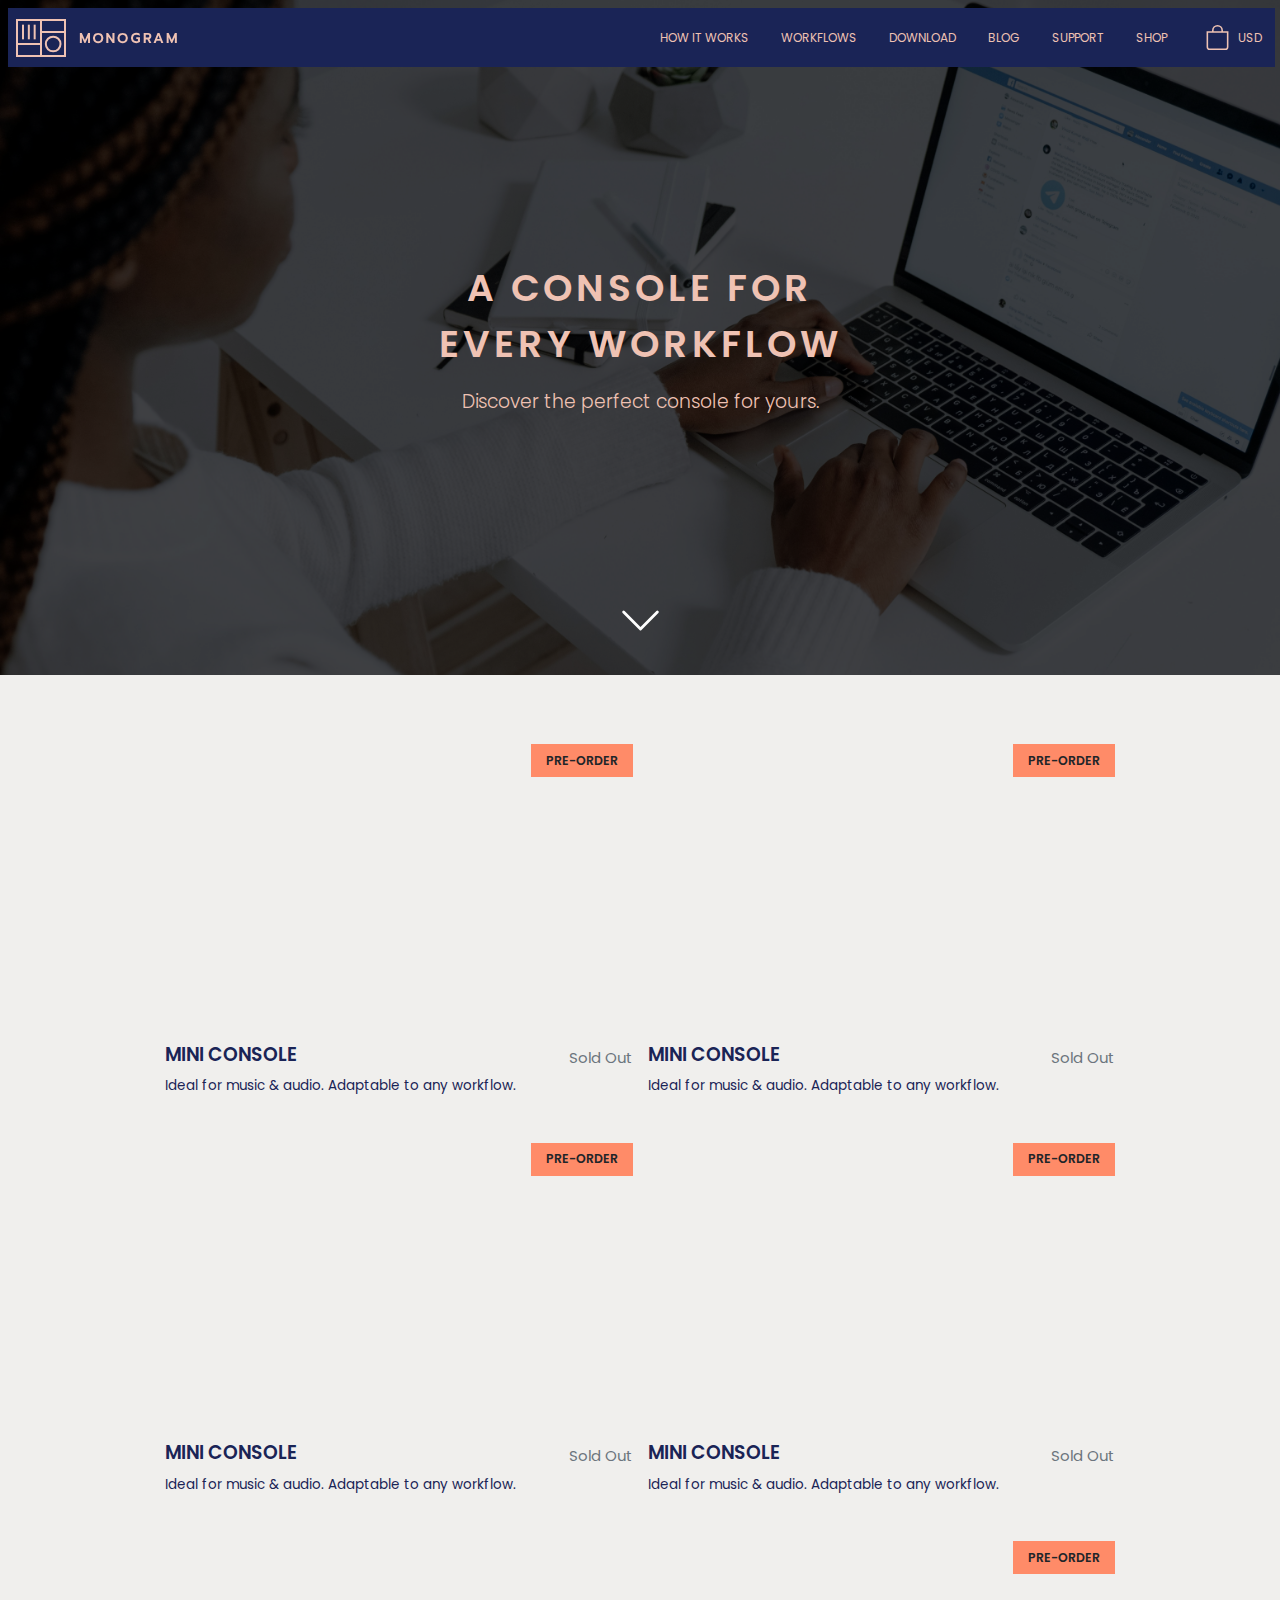
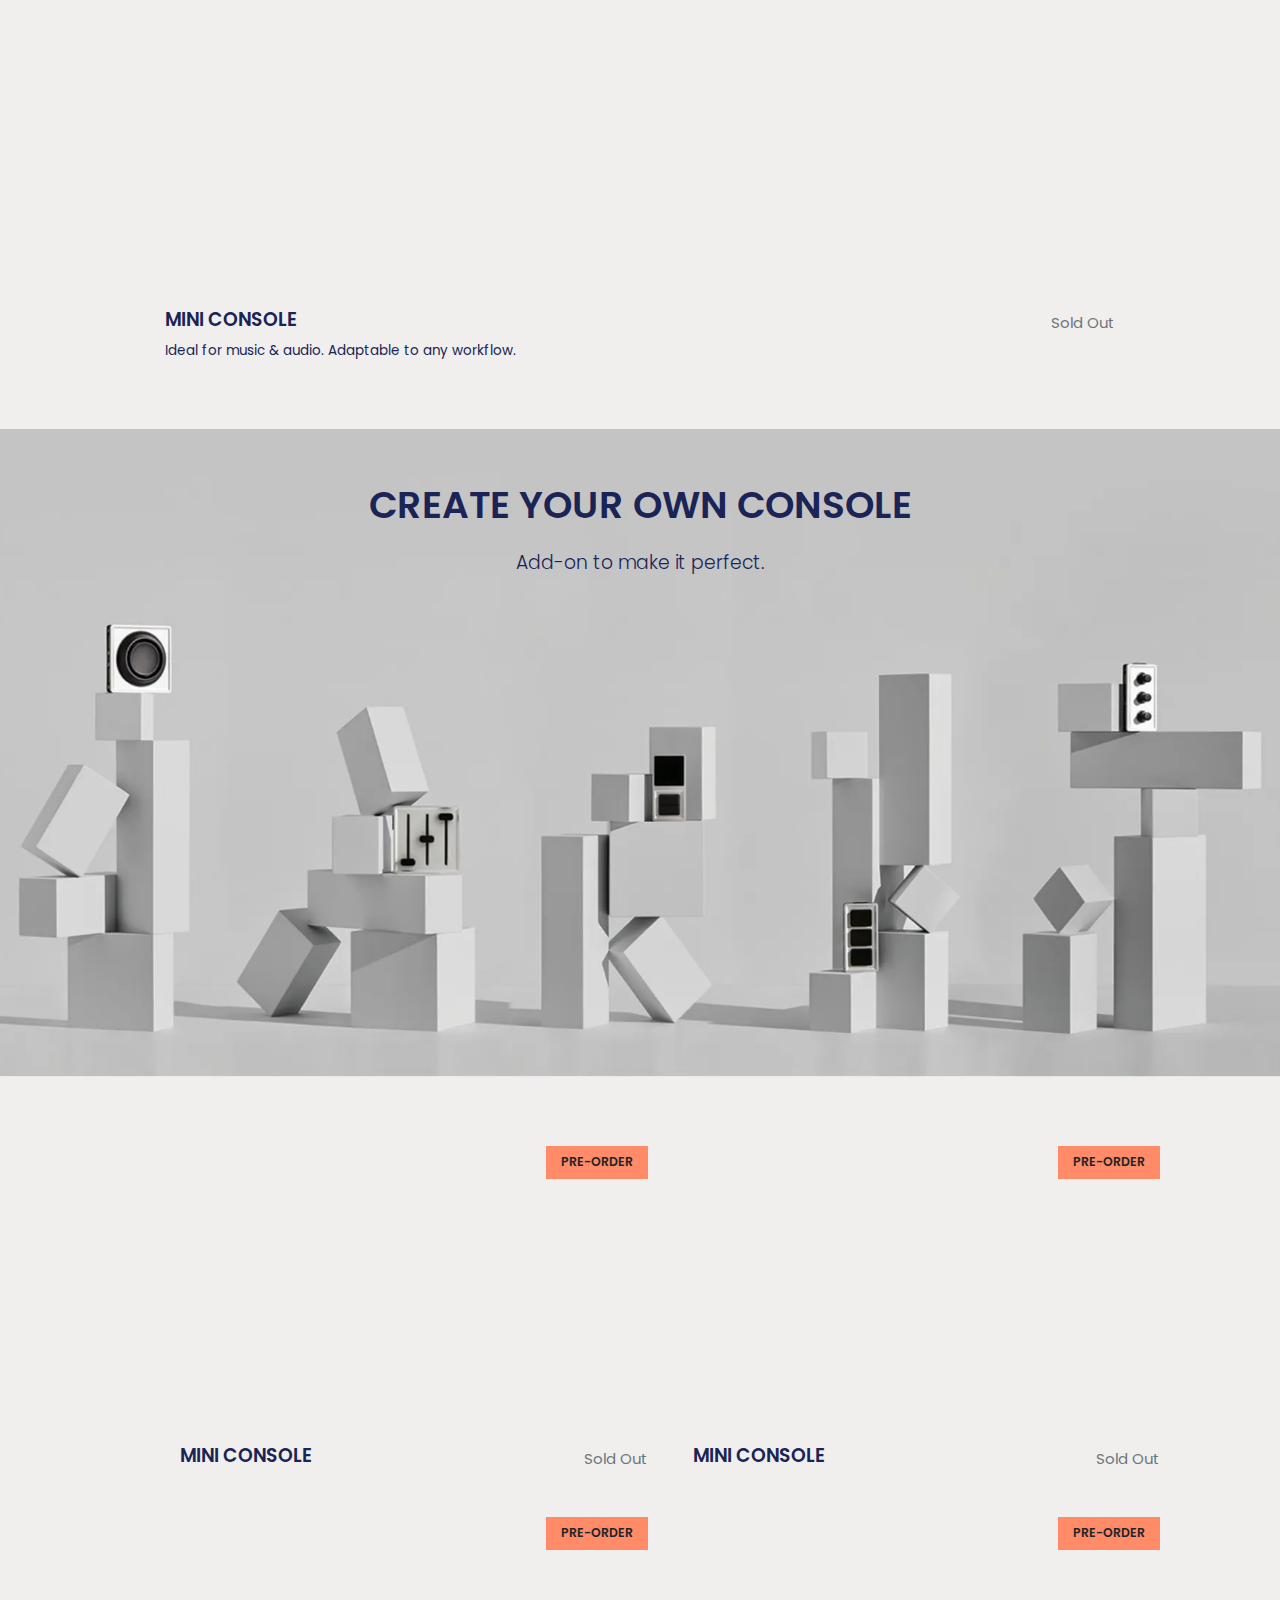
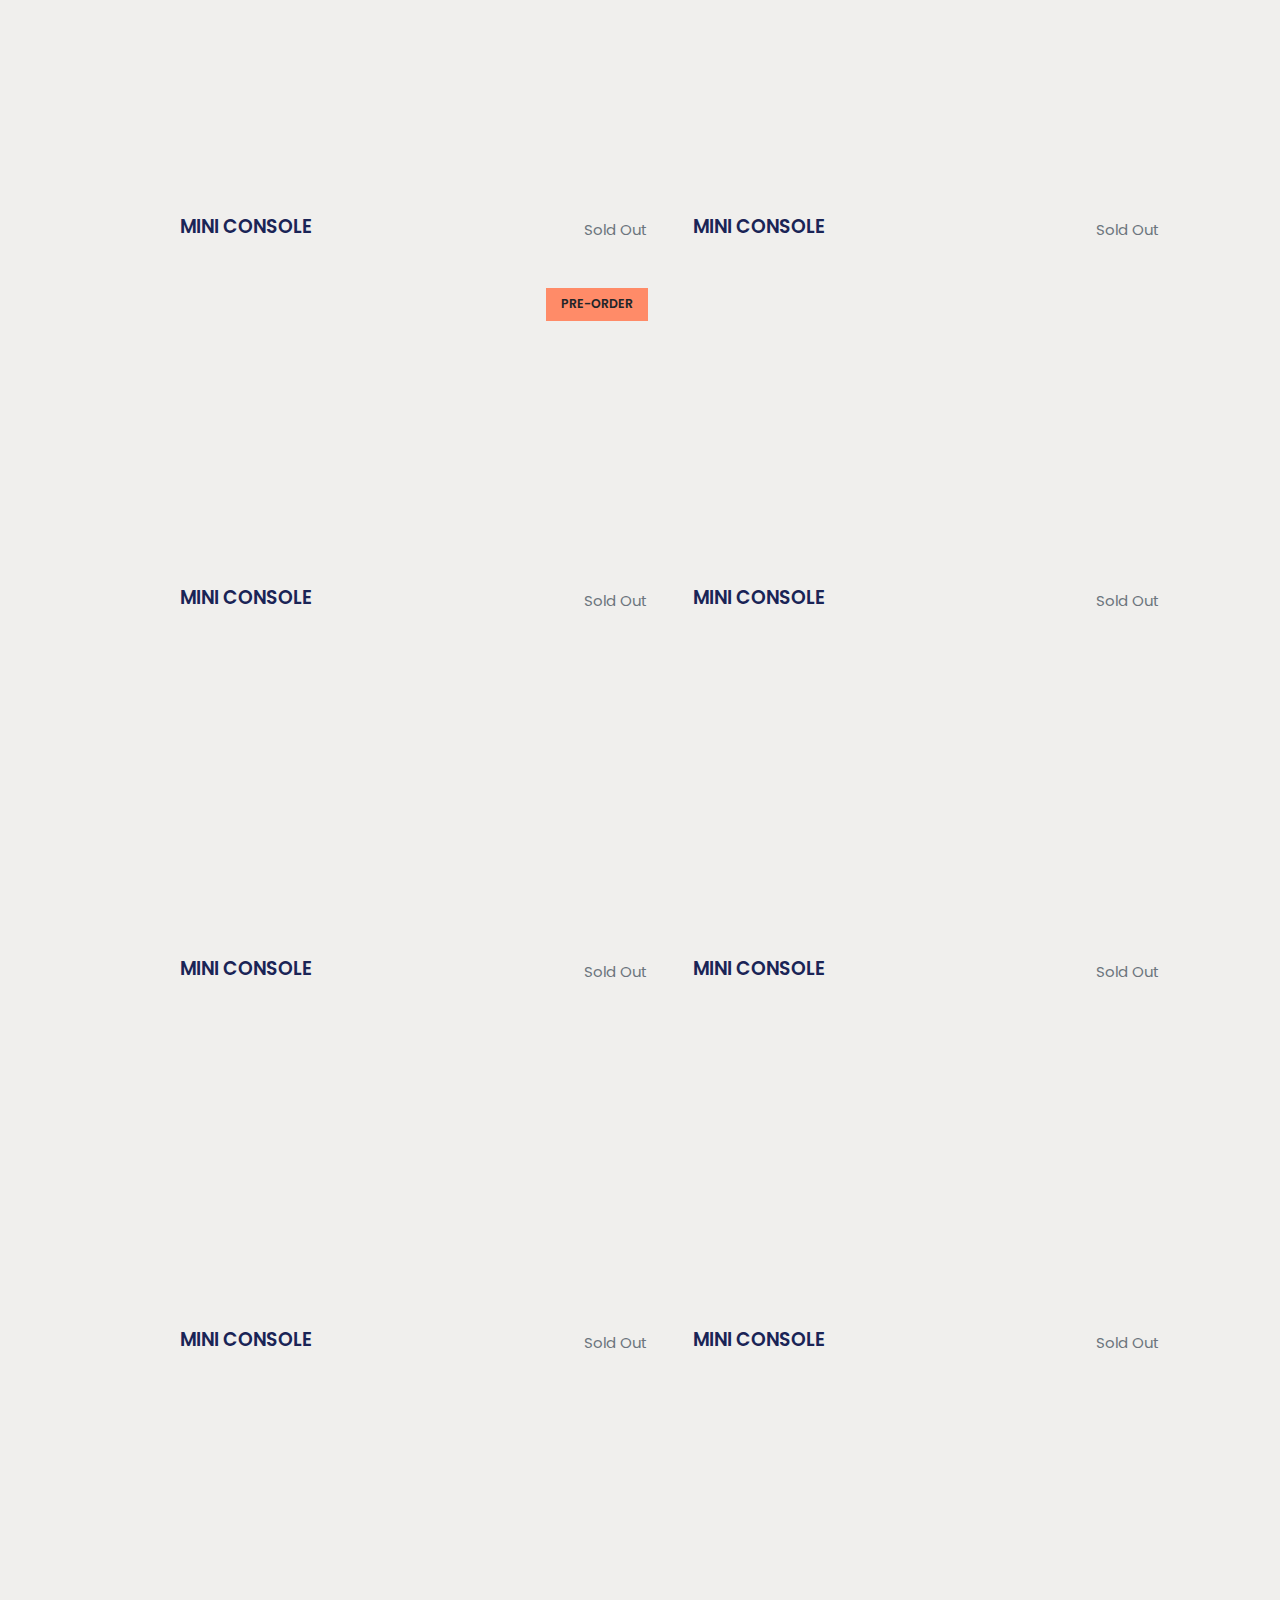
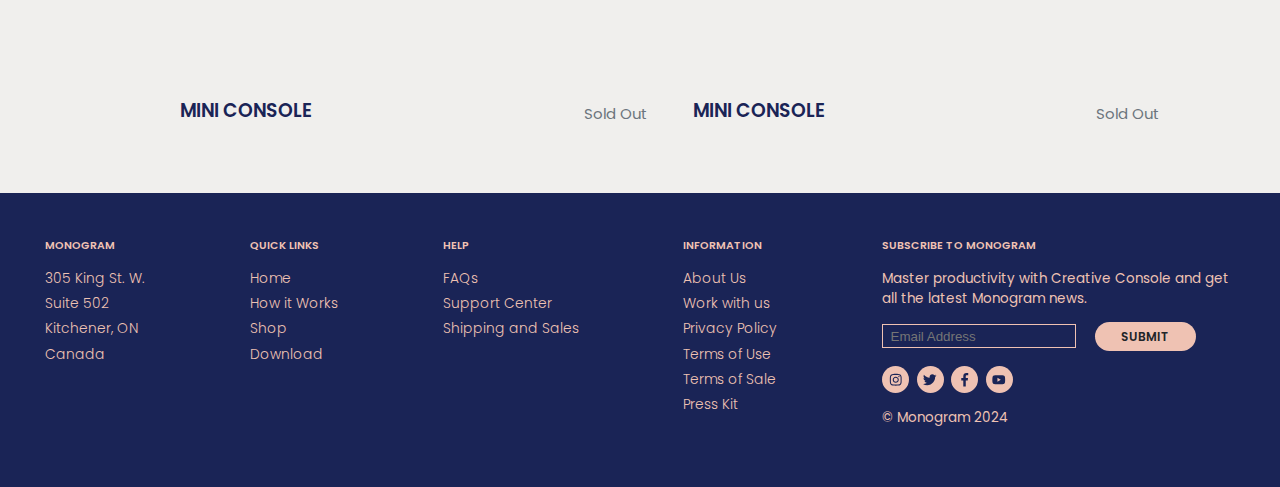
==== clone/index.html @ b116adae "updating with hovers and dark mode" ====
<!DOCTYPE html>
<html>
  <head>
    <link rel="preconnect" href="https://fonts.googleapis.com">
    <link rel="preconnect" href="https://fonts.gstatic.com" crossorigin>
    <link href="https://fonts.googleapis.com/css2?family=Poppins:ital,wght@0,100;0,200;0,300;0,400;0,500;0,600;0,700;0,800;0,900;1,100;1,200;1,300;1,400;1,500;1,600;1,700;1,800;1,900&display=swap" rel="stylesheet">

    <link rel="stylesheet" href="styles.css">
  </head>
    <body>
        <div style="position: fixed; width: 99%; padding: 8px; z-index: 50; margin-right: 24px;">
            <header>
                <svg class="logo" height="38" viewBox="0 0 520 114" fill="#efc2b3">
                    <title>Monogram</title>
                    <path d="M150,36V0H0V114H150ZM144,6V36H78V6ZM6,6H72V72H6ZM72,108H6V78H72Zm72,0H78V78h0V42h66Z"></path>
                    <rect x="35.5" y="17" width="6" height="44"></rect>
                    <rect x="53" y="17" width="6" height="44"></rect>
                    <rect x="18" y="17" width="6" height="44"></rect>
                    <path d="M111.5,50a25,25,0,1,0,25,25A25,25,0,0,0,111.5,50Zm0,44a19,19,0,1,1,19-19A19,19,0,0,1,111.5,94Z"></path>
                    <polygon points="206.809 62.675 197.497 42.37 191.584 42.37 191.586 72.048 197.523 72.048 197.523 55.206 205.264 72.048 208.374 72.048 216.112 55.206 216.112 72.048 222.042 72.048 222.042 42.37 216.116 42.37 206.809 62.675"></polygon>
                    <path d="M254.479,43.7a17.5,17.5,0,0,0-16.021,0,14.407,14.407,0,0,0-5.676,5.491,16.649,16.649,0,0,0,.006,16.083,14.247,14.247,0,0,0,5.671,5.463h0a16.777,16.777,0,0,0,7.787,1.927h.248a16.4,16.4,0,0,0,7.991-1.946,14.508,14.508,0,0,0,5.675-5.474,16.621,16.621,0,0,0-.006-16.063A14.429,14.429,0,0,0,254.479,43.7Zm.2,18.682a8.787,8.787,0,0,1-3.407,3.376,10.262,10.262,0,0,1-9.593,0,8.734,8.734,0,0,1-3.417-3.363,11.047,11.047,0,0,1-.026-10.274,8.733,8.733,0,0,1,3.407-3.394,9.8,9.8,0,0,1,4.858-1.211,9.653,9.653,0,0,1,4.81,1.209,8.786,8.786,0,0,1,3.38,3.384A11.041,11.041,0,0,1,254.678,62.38Z"></path>
                    <polygon points="289.285 61.212 276.742 42.59 276.593 42.37 270.888 42.37 270.888 72.048 277.114 72.048 277.114 53.166 289.807 72.048 295.512 72.048 295.512 42.37 289.285 42.37 289.285 61.212"></polygon>
                    <path d="M327.94,43.7a17.506,17.506,0,0,0-16.024,0,14.414,14.414,0,0,0-5.676,5.491,16.639,16.639,0,0,0,.006,16.083,14.249,14.249,0,0,0,5.672,5.463h0a16.767,16.767,0,0,0,7.786,1.927h.251a16.358,16.358,0,0,0,7.991-1.946,14.5,14.5,0,0,0,5.675-5.473,16.607,16.607,0,0,0-.006-16.064A14.435,14.435,0,0,0,327.94,43.7Zm.2,18.682a8.819,8.819,0,0,1-3.408,3.377,9.828,9.828,0,0,1-4.8,1.189,9.686,9.686,0,0,1-4.8-1.19,8.739,8.739,0,0,1-3.419-3.363,11.052,11.052,0,0,1-.024-10.274,8.715,8.715,0,0,1,3.4-3.394,10.261,10.261,0,0,1,9.668,0,8.777,8.777,0,0,1,3.379,3.384A11.047,11.047,0,0,1,328.139,62.38Z"></path>
                    <path d="M360.847,60.071H365.7V65.68a12.124,12.124,0,0,1-9.842-.3A8.491,8.491,0,0,1,352.4,62.02a10.373,10.373,0,0,1-1.257-5.21,9.7,9.7,0,0,1,1.33-5.127,8.954,8.954,0,0,1,3.6-3.382,10.926,10.926,0,0,1,5.151-1.2,18.4,18.4,0,0,1,5.167.676,10.671,10.671,0,0,1,3.971,2.157l.826.71v-6.31l-.207-.15a13.858,13.858,0,0,0-4.574-2.173,21.461,21.461,0,0,0-5.627-.681,17.6,17.6,0,0,0-8.264,1.9,13.706,13.706,0,0,0-5.647,5.445,17.611,17.611,0,0,0,.008,16.272,13.557,13.557,0,0,0,5.631,5.413l.474.233.011-.025a20.172,20.172,0,0,0,18.694-1.363l.237-.147V54.911H360.847Z"></path>
                    <path d="M430.287,41.958h-5.74L412.621,71.636h6.435l2.59-6.606h11.5l2.633,6.606h6.391L430.412,42.271Zm1.033,17.766h-7.845L427.4,49.45Z"></path>
                    <polygon points="476.574 41.958 467.268 62.263 457.955 41.958 452.043 41.958 452.031 71.636 457.969 71.636 457.969 54.794 465.709 71.636 468.82 71.636 476.56 54.794 476.56 71.636 482.501 71.636 482.501 41.958 476.574 41.958"></polygon>
                    <path d="M404.4,57.222a9.5,9.5,0,0,0,1.649-5.623,9.138,9.138,0,0,0-2.779-7.193,11.069,11.069,0,0,0-7.683-2.448H383.069V71.636h6.225v-10.5h4.883l5.554,10.5h6.483l-5.959-11.25A9.062,9.062,0,0,0,404.4,57.222Zm-4.579-5.62a3.694,3.694,0,0,1-1.351,3.125,6.154,6.154,0,0,1-3.8,1.1h-.024l-5.345,0V47.266h5.345C398.172,47.266,399.817,48.633,399.818,51.6Z"></path>
                </svg>
                <div style="display: flex; align-items: center; gap: 32px;">
                    <nav>
                        <ul class="nav-menu">
                            <li>HOW IT WORKS</li>
                            <li>WORKFLOWS</li>
                            <li>DOWNLOAD</li>
                            <li>BLOG</li>
                            <li>SUPPORT</li>
                            <li>SHOP</li>
                        </ul>
                    </nav>
                    <button style="display: flex; align-items: center; gap: 8px;">
                        <svg height="25" width="25" fill="#efc2b3" class="bi bi-bag" viewBox="0 0 16 16"><path d="M8 1a2.5 2.5 0 0 1 2.5 2.5V4h-5v-.5A2.5 2.5 0 0 1 8 1zm3.5 3v-.5a3.5 3.5 0 1 0-7 0V4H1v10a2 2 0 0 0 2 2h10a2 2 0 0 0 2-2V4h-3.5zM2 5h12v9a1 1 0 0 1-1 1H3a1 1 0 0 1-1-1V5z"></path></svg>
                        <p style="color: #efc2b3; font-size: 12px;">USD</p>
                    </button>
                </div>
            </header>
        </div>
        <section class="section-title">
            <div style="position: absolute; width: 100%; height: 100%; background-color: black; opacity: 70%;"></div>
            <div id="section-one-title-div">
                <h1>A CONSOLE FOR EVERY WORKFLOW</h1>
                <h2>Discover the perfect console for yours.</h2>
            </div>
            <div style="position: absolute; bottom: 32px; width: 100%; display: flex; justify-content: center; z-index: 20;">
                <svg class="downward-indicator-module--downIcon--1e586 animations-module--slideUp--66da7 animations-module--slideUpStart--f5cb8" width="45px" height="45px" fill="#fff" viewBox="0 0 16 16">
                    <path fill-rule="evenodd" d="M1.646 4.646a.5.5 0 0 1 .708 0L8 10.293l5.646-5.647a.5.5 0 0 1 .708.708l-6 6a.5.5 0 0 1-.708 0l-6-6a.5.5 0 0 1 0-.708z"></path>
                </svg>
            </div>
        </section>
        <section class="section-products">
            <div class="pre-order-content">
                <div class="item">
                    <div style="right: 7.5px;" class="tag-pre-order">PRE-ORDER</div>
                    <div class="product-img"></div>
                    <div style="width: 100%; display: flex; align-items: end; justify-content: space-between;">
                        <h3 class="product-title">MINI CONSOLE</h3>
                        <p class="product-sold-out">Sold Out</p>
                    </div>
                    <p class="product-description">Ideal for music & audio. Adaptable to any workflow.</p>
                </div>
                <div class="item">
                    <div style="right: 7.5px;" class="tag-pre-order">PRE-ORDER</div>
                    <div class="product-img"></div>
                    <div style="width: 100%; display: flex; align-items: end; justify-content: space-between;">
                        <h3 class="product-title">MINI CONSOLE</h3>
                        <p class="product-sold-out">Sold Out</p>
                    </div>
                    <p class="product-description">Ideal for music & audio. Adaptable to any workflow.</p>
                </div>
                <div class="item">
                    <div style="right: 7.5px;" class="tag-pre-order">PRE-ORDER</div>
                    <div class="product-img"></div>
                    <div style="width: 100%; display: flex; align-items: end; justify-content: space-between;">
                        <h3 class="product-title">MINI CONSOLE</h3>
                        <p class="product-sold-out">Sold Out</p>
                    </div>
                    <p class="product-description">Ideal for music & audio. Adaptable to any workflow.</p>
                </div>
                <div class="item">
                    <div style="right: 7.5px;" class="tag-pre-order">PRE-ORDER</div>
                    <div class="product-img"></div>
                    <div style="width: 100%; display: flex; align-items: end; justify-content: space-between;">
                        <h3 class="product-title">MINI CONSOLE</h3>
                        <p class="product-sold-out">Sold Out</p>
                    </div>
                    <p class="product-description">Ideal for music & audio. Adaptable to any workflow.</p>
                </div>
                <div class="last-item">
                    <div style="right: 7.5px;" class="tag-pre-order">PRE-ORDER</div>
                    <div class="last-product-img"></div>
                    <div style="width: 100%; display: flex; align-items: end; justify-content: space-between;">
                        <h3 class="product-title">MINI CONSOLE</h3>
                        <p class="product-sold-out">Sold Out</p>
                    </div>
                    <p class="product-description">Ideal for music & audio. Adaptable to any workflow.</p">
                </div>
            </div>
        </section>
        <section class="banner">
            <h1>Create Your Own Console</h1>
            <h2>Add-on to make it perfect.</h2>
        </section>
        <section class="section-products">
            <div class="products">
                <div class="item">
                    <div style="right: 22.5px;" class="tag-pre-order">PRE-ORDER</div>
                    <div class="product-img"></div>
                    <div style="width: 100%; display: flex; align-items: end; justify-content: space-between;">
                        <h3 class="product-title">MINI CONSOLE</h3>
                        <p class="product-sold-out">Sold Out</p>
                    </div>
                </div>
                <div class="item">
                    <div style="right: 22.5px;" class="tag-pre-order">PRE-ORDER</div>
                    <div class="product-img"></div>
                    <div style="width: 100%; display: flex; align-items: end; justify-content: space-between;">
                        <h3 class="product-title">MINI CONSOLE</h3>
                        <p class="product-sold-out">Sold Out</p>
                    </div>
                </div>
                <div class="item">
                    <div style="right: 22.5px;" class="tag-pre-order">PRE-ORDER</div>
                    <div class="product-img"></div>
                    <div style="width: 100%; display: flex; align-items: end; justify-content: space-between;">
                        <h3 class="product-title">MINI CONSOLE</h3>
                        <p class="product-sold-out">Sold Out</p>
                    </div>
                </div>
                <div class="item">
                    <div style="right: 22.5px;" class="tag-pre-order">PRE-ORDER</div>
                    <div class="product-img"></div>
                    <div style="width: 100%; display: flex; align-items: end; justify-content: space-between;">
                        <h3 class="product-title">MINI CONSOLE</h3>
                        <p class="product-sold-out">Sold Out</p>
                    </div>
                </div>
                <div class="item">
                    <div style="right: 22.5px;" class="tag-pre-order">PRE-ORDER</div>
                    <div class="product-img"></div>
                    <div style="width: 100%; display: flex; align-items: end; justify-content: space-between;">
                        <h3 class="product-title">MINI CONSOLE</h3>
                        <p class="product-sold-out">Sold Out</p>
                    </div>
                </div>
                <div class="item">
                    <div class="product-img"></div>
                    <div style="width: 100%; display: flex; align-items: end; justify-content: space-between;">
                        <h3 class="product-title">MINI CONSOLE</h3>
                        <p class="product-sold-out">Sold Out</p>
                    </div>
                </div>
                <div class="item">
                    <div class="product-img"></div>
                    <div style="width: 100%; display: flex; align-items: end; justify-content: space-between;">
                        <h3 class="product-title">MINI CONSOLE</h3>
                        <p class="product-sold-out">Sold Out</p>
                    </div>
                </div>
                <div class="item">
                    <div class="product-img"></div>
                    <div style="width: 100%; display: flex; align-items: end; justify-content: space-between;">
                        <h3 class="product-title">MINI CONSOLE</h3>
                        <p class="product-sold-out">Sold Out</p>
                    </div>
                </div>
                <div class="item">
                    <div class="product-img"></div>
                    <div style="width: 100%; display: flex; align-items: end; justify-content: space-between;">
                        <h3 class="product-title">MINI CONSOLE</h3>
                        <p class="product-sold-out">Sold Out</p>
                    </div>
                </div>
                <div class="item">
                    <div class="product-img"></div>
                    <div style="width: 100%; display: flex; align-items: end; justify-content: space-between;">
                        <h3 class="product-title">MINI CONSOLE</h3>
                        <p class="product-sold-out">Sold Out</p>
                    </div>
                </div>
                <div class="item">
                    <div class="product-img"></div>
                    <div style="width: 100%; display: flex; align-items: end; justify-content: space-between;">
                        <h3 class="product-title">MINI CONSOLE</h3>
                        <p class="product-sold-out">Sold Out</p>
                    </div>
                </div>
                <div class="item">
                    <div class="product-img"></div>
                    <div style="width: 100%; display: flex; align-items: end; justify-content: space-between;">
                        <h3 class="product-title">MINI CONSOLE</h3>
                        <p class="product-sold-out">Sold Out</p>
                    </div>
                </div>
            </div>
        </section>
        <footer>
            <ul>
                <li class="footer-list-title">Monogram</li>
                <li class="footer-list-item">305 King St. W.</li>
                <li class="footer-list-item">Suite 502</li>
                <li class="footer-list-item">Kitchener, ON</li>
                <li class="footer-list-item">Canada</li>
            </ul>
            <ul>
                <li class="footer-list-title">Quick Links</li>
                <li class="footer-list-item">Home</li>
                <li class="footer-list-item">How it Works</li>
                <li class="footer-list-item">Shop</li>
                <li class="footer-list-item">Download</li>
            </ul>
            <ul>
                <li class="footer-list-title">Help</li>
                <li class="footer-list-item">FAQs</li>
                <li class="footer-list-item">Support Center</li>
                <li class="footer-list-item">Shipping and Sales</li>
            </ul>
            <ul>
                <li class="footer-list-title">Information</li>
                <li class="footer-list-item">About Us</li>
                <li class="footer-list-item">Work with us</li>
                <li class="footer-list-item">Privacy Policy</li>
                <li class="footer-list-item">Terms of Use</li>
                <li class="footer-list-item">Terms of Sale</li>
                <li class="footer-list-item">Press Kit</li>
            </ul>
            <div class="subscribe">
                <p class="footer-list-title">Subscribe to monogram</p>
                <p>Master productivity with Creative Console and get all the latest Monogram news.</p>
                <div style="margin-bottom: 15px;">
                    <input type="text" placeholder="Email Address" />
                    <button>Submit</button>
                </div>
                <div class="socials-icon-div">
                    <div class="icon">
                        <svg viewBox="0 0 448 512">
                            <path d="M224.1 141c-63.6 0-114.9 51.3-114.9 114.9s51.3 114.9 114.9 114.9S339 319.5 339 255.9 287.7 141 224.1 141zm0 189.6c-41.1 0-74.7-33.5-74.7-74.7s33.5-74.7 74.7-74.7 74.7 33.5 74.7 74.7-33.6 74.7-74.7 74.7zm146.4-194.3c0 14.9-12 26.8-26.8 26.8-14.9 0-26.8-12-26.8-26.8s12-26.8 26.8-26.8 26.8 12 26.8 26.8zm76.1 27.2c-1.7-35.9-9.9-67.7-36.2-93.9-26.2-26.2-58-34.4-93.9-36.2-37-2.1-147.9-2.1-184.9 0-35.8 1.7-67.6 9.9-93.9 36.1s-34.4 58-36.2 93.9c-2.1 37-2.1 147.9 0 184.9 1.7 35.9 9.9 67.7 36.2 93.9s58 34.4 93.9 36.2c37 2.1 147.9 2.1 184.9 0 35.9-1.7 67.7-9.9 93.9-36.2 26.2-26.2 34.4-58 36.2-93.9 2.1-37 2.1-147.8 0-184.8zM398.8 388c-7.8 19.6-22.9 34.7-42.6 42.6-29.5 11.7-99.5 9-132.1 9s-102.7 2.6-132.1-9c-19.6-7.8-34.7-22.9-42.6-42.6-11.7-29.5-9-99.5-9-132.1s-2.6-102.7 9-132.1c7.8-19.6 22.9-34.7 42.6-42.6 29.5-11.7 99.5-9 132.1-9s102.7-2.6 132.1 9c19.6 7.8 34.7 22.9 42.6 42.6 11.7 29.5 9 99.5 9 132.1s2.7 102.7-9 132.1z"></path>
                        </svg>
                    </div>
                    <div class="icon">
                        <svg viewBox="0 0 512 512">
                            <path d="M459.37 151.716c.325 4.548.325 9.097.325 13.645 0 138.72-105.583 298.558-298.558 298.558-59.452 0-114.68-17.219-161.137-47.106 8.447.974 16.568 1.299 25.34 1.299 49.055 0 94.213-16.568 130.274-44.832-46.132-.975-84.792-31.188-98.112-72.772 6.498.974 12.995 1.624 19.818 1.624 9.421 0 18.843-1.3 27.614-3.573-48.081-9.747-84.143-51.98-84.143-102.985v-1.299c13.969 7.797 30.214 12.67 47.431 13.319-28.264-18.843-46.781-51.005-46.781-87.391 0-19.492 5.197-37.36 14.294-52.954 51.655 63.675 129.3 105.258 216.365 109.807-1.624-7.797-2.599-15.918-2.599-24.04 0-57.828 46.782-104.934 104.934-104.934 30.213 0 57.502 12.67 76.67 33.137 23.715-4.548 46.456-13.32 66.599-25.34-7.798 24.366-24.366 44.833-46.132 57.827 21.117-2.273 41.584-8.122 60.426-16.243-14.292 20.791-32.161 39.308-52.628 54.253z"></path>
                        </svg>
                    </div>
                    <div class="icon">
                        <svg viewBox="0 0 264 512">
                            <path d="M76.7 512V283H0v-91h76.7v-71.7C76.7 42.4 124.3 0 193.8 0c33.3 0 61.9 2.5 70.2 3.6V85h-48.2c-37.8 0-45.1 18-45.1 44.3V192H256l-11.7 91h-73.6v229"></path>
                        </svg>
                    </div>
                    <div class="icon">
                        <svg viewBox="0 0 576 512">
                            <path d="M549.655 124.083c-6.281-23.65-24.787-42.276-48.284-48.597C458.781 64 288 64 288 64S117.22 64 74.629 75.486c-23.497 6.322-42.003 24.947-48.284 48.597-11.412 42.867-11.412 132.305-11.412 132.305s0 89.438 11.412 132.305c6.281 23.65 24.787 41.5 48.284 47.821C117.22 448 288 448 288 448s170.78 0 213.371-11.486c23.497-6.321 42.003-24.171 48.284-47.821 11.412-42.867 11.412-132.305 11.412-132.305s0-89.438-11.412-132.305zm-317.51 213.508V175.185l142.739 81.205-142.739 81.201z"></path>
                        </svg>
                    </div>
                </div>
                <p>© Monogram 2024</p>
            </div>
        </footer>
    </body>
</html>
---- clone/styles.css ----
:root {
    --primary-color: #1a2456;
    --secondary-color: #efc2b3;
    --focus-color: #ff8b68;
    --bg-color: #f0efed
}

body {
    padding: 0;
    position: relative;
    background-color: var(--bg-color);

    font-family: "Poppins", sans-serif;

    margin: 0;
}

header {
    background-color: var(--primary-color);;
    padding: 7.5px;
    color: var(--secondary-color);;
    font-size: 12px;

    display: flex;
    justify-content: space-between;
    align-items: center;

    li:hover{ 
        cursor: pointer;
        color: var(--focus-color);
    }
}

footer {
    padding: 45px;

    display: flex;
    justify-content: space-between;
    align-items: start;

    background-color: var(--primary-color);
    color: var(--secondary-color);

    li:hover{ 
        cursor: pointer;
        color: var(--focus-color);
    }
}

button {
    background-color: transparent;
    border: none;
    font-family: "Poppins", sans-serif;
}

ul {
    list-style-type: none;
    margin: 0;
    padding: 0;
}

.nav-menu {
    display: flex;
    align-items: center;
    justify-content: space-evenly;
    gap: 32px;
}

.section-title {
    position: relative;
    width: 100%;
    height: 675px;
    background-image: url("./images/pexels-cottonbro-5077038.jpg");
    background-size: cover;

    display: flex;
    justify-content: center;
    align-items: center;
}

#section-one-title-div {
    max-width: 450px;
    display: flex;
    flex-direction: column;
    align-items: center;
    gap: 15px;

    z-index: 20;

    
    h1 {
        letter-spacing: 4px;
        font-size: 37.5px;
        color: var(--secondary-color);
        text-align: center;
        font-weight: 600;
        margin: 0;
    }

    h2 {
        font-size: 18.75px;
        color: var(--secondary-color);
        text-align: center;
        font-weight: 300;
        margin: 0;
    }
}

.section-products {
    width: 100%;
    display: flex;
    justify-content: center;

    padding-top: 45px;
}

.pre-order-content {
    width: 965px;
    display: flex;
    flex-wrap: wrap;
    
    >div {
        padding: 0 7.5px;
        margin-bottom: 22.5px;
    }

}

.products {
    width: 965px;
    display: grid;
    grid-template-columns: 1fr 1fr;
    
    >div {
        padding: 0 22.5px;
        margin-bottom: 22.5px;
    }

}

.item {
    position: relative;
    display: flex;
    flex-direction: column;
    align-items: center;
    gap: 7.5px;

}

.last-item {
    position: relative;

    width: 100%;
    display: flex;
    flex-direction: column;
    align-items: center;
    gap: 7.5px;
}

.last-product-img {
    width: 100%;
    height: 380px;
    background-image: url("https://cdn.shopify.com/s/files/1/0974/7950/files/Monogram_Keyboard_Multipad-v2_1920x1300_crop_center.png.webp?v=1711651403");
    background-size: cover;
    background-position: center;
}

.last-product-img:hover {
    background-image: url("https://cdn.shopify.com/s/files/1/0974/7950/files/Monogram_Keyboard_2_878639a5-2865-4c4f-a21e-498f3a3db3b8_750x422_crop_center.jpg?v=1712087494");
    cursor: pointer;
}

.product-img {
    width: 467.5px;
    min-height: 312px;

    background-image: url("https://cdn.shopify.com/s/files/1/0974/7950/products/Packaging_MasterClosedBracket1_Monogram_May20204494_1920x1280_crop_center.jpg.webp?v=1623682600");
    background-size: cover;
}

.product-img:hover {
    cursor: pointer;
    background-image: url("https://cdn.shopify.com/s/files/1/0974/7950/products/Everyday-Bundle-Mocks-horizontal_750x500_crop_center.jpg?v=1668446709");
}

.product-title {
    margin: 0;
    color: var(--primary-color);;
    font-size: 18.75px;
    font-weight: 600;
}

.product-sold-out {
    font-size: 15px;
    color: #6c757d;
    margin: 0;
}

.product-description {
    width: 100%;
    font-size: 13.5px;
    color: var(--primary-color);;
    text-align: start;
    margin: 0;
}

.tag-pre-order {
    position: absolute; 
    top: 24px; 
    
    padding: 7.5px 15px; 
    margin-left: 3.75px; 
    
    background-color: var(--focus-color); 
    
    color: #212529; 
    font-size: 12.375px; 
    font-weight: 600;
}

.banner {
    width: 100%;
    height: 600px;
    background-image: url("./images/shop-banner-module.webp");
    background-size: cover;
    background-position: center;

    padding-top: 48px;

    display: flex;
    flex-direction: column;
    justify-content: start;
    align-items: center;

    h1 {
        font-size: 37.5px;
        color: var(--primary-color);;
        font-weight: 600;
        margin: 0 0 15px 0;
        text-transform: uppercase;
    }

    h2 {
        font-size: 18.75px;
        color: var(--primary-color);;
        font-weight: 300;
        margin: 0 0 15px 0;
    }
}

.section-products {
    padding: 45px 0;
}

.footer-list-item {
    font-size: 13.75px;
    font-weight: 300;
    margin: 0 0 5.4px 0;
}

.footer-list-title {
    font-size: 10.8px;
    font-weight: 600;
    margin: 0 0 15px 0;
    text-transform: uppercase;
}

.subscribe {
    max-width: 353px;

    display: flex;
    flex-direction: column;

    font-size: 13.5px;

    p {
        margin-top: 0;
    }

    input {
        background-color: transparent;
        border: 1px solid var(--secondary-color);
        padding: 3.75px 7.5px;
        margin: 0 7.5px 0 0;
    }

    button {
        background-color: var(--secondary-color);
        color: #212529;
        padding: 5.625px 26.25px;
        border-radius: 50rem;
        margin: 0 0 0 7.5px;
        font-weight: 600;
        text-transform: uppercase;
        font-size: 0.75rem;
    }
}

.socials-icon-div {
    display: flex;
    gap: 7.5px;
    align-items: center;
    margin-bottom: 15px;
}

.icon {
    width: 13.5px;
    height: 13.5px;

    display: flex;
    align-items: center;
    justify-content: center;
    padding: 6.75px;
    border-radius: 100%;
    background-color: var(--secondary-color);

    svg {
        width: 13.5px;
        height: 13.5px;
        
        path {
            fill: var(--primary-color);;
        }
    }
}
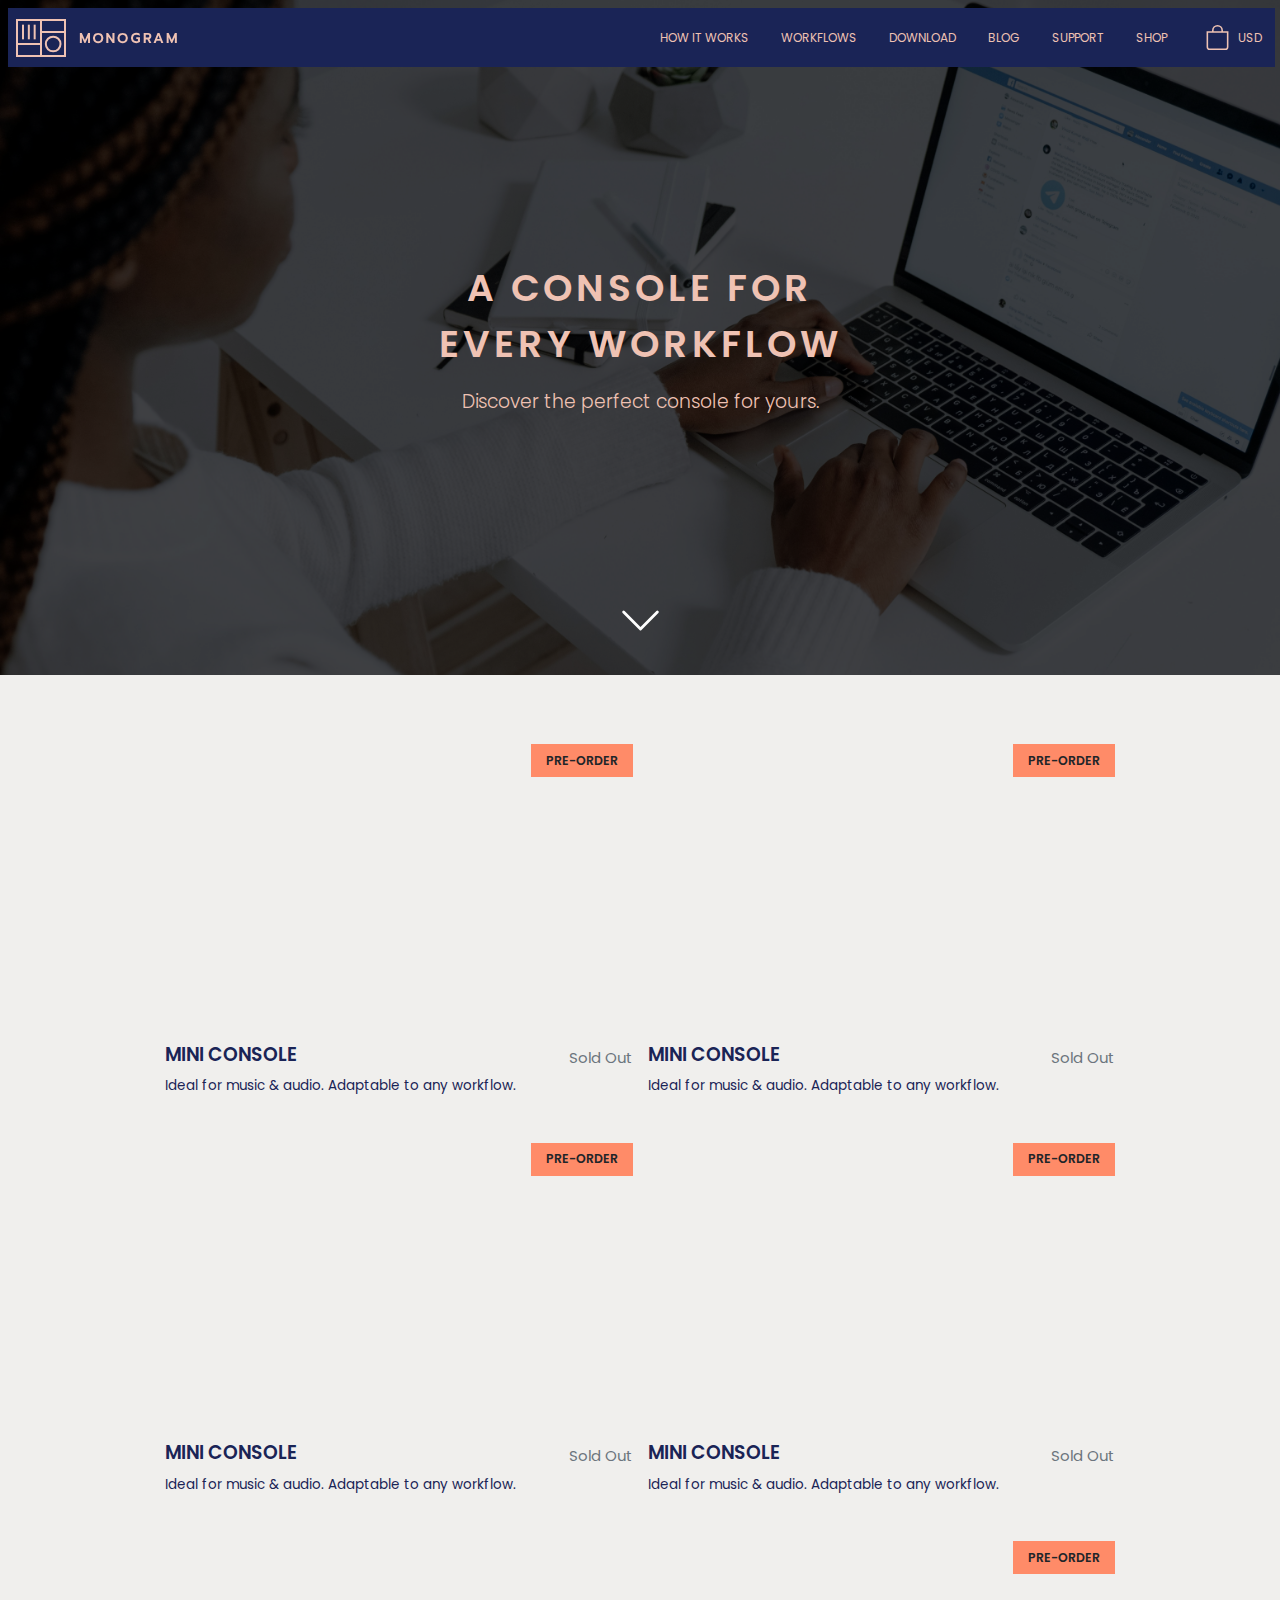
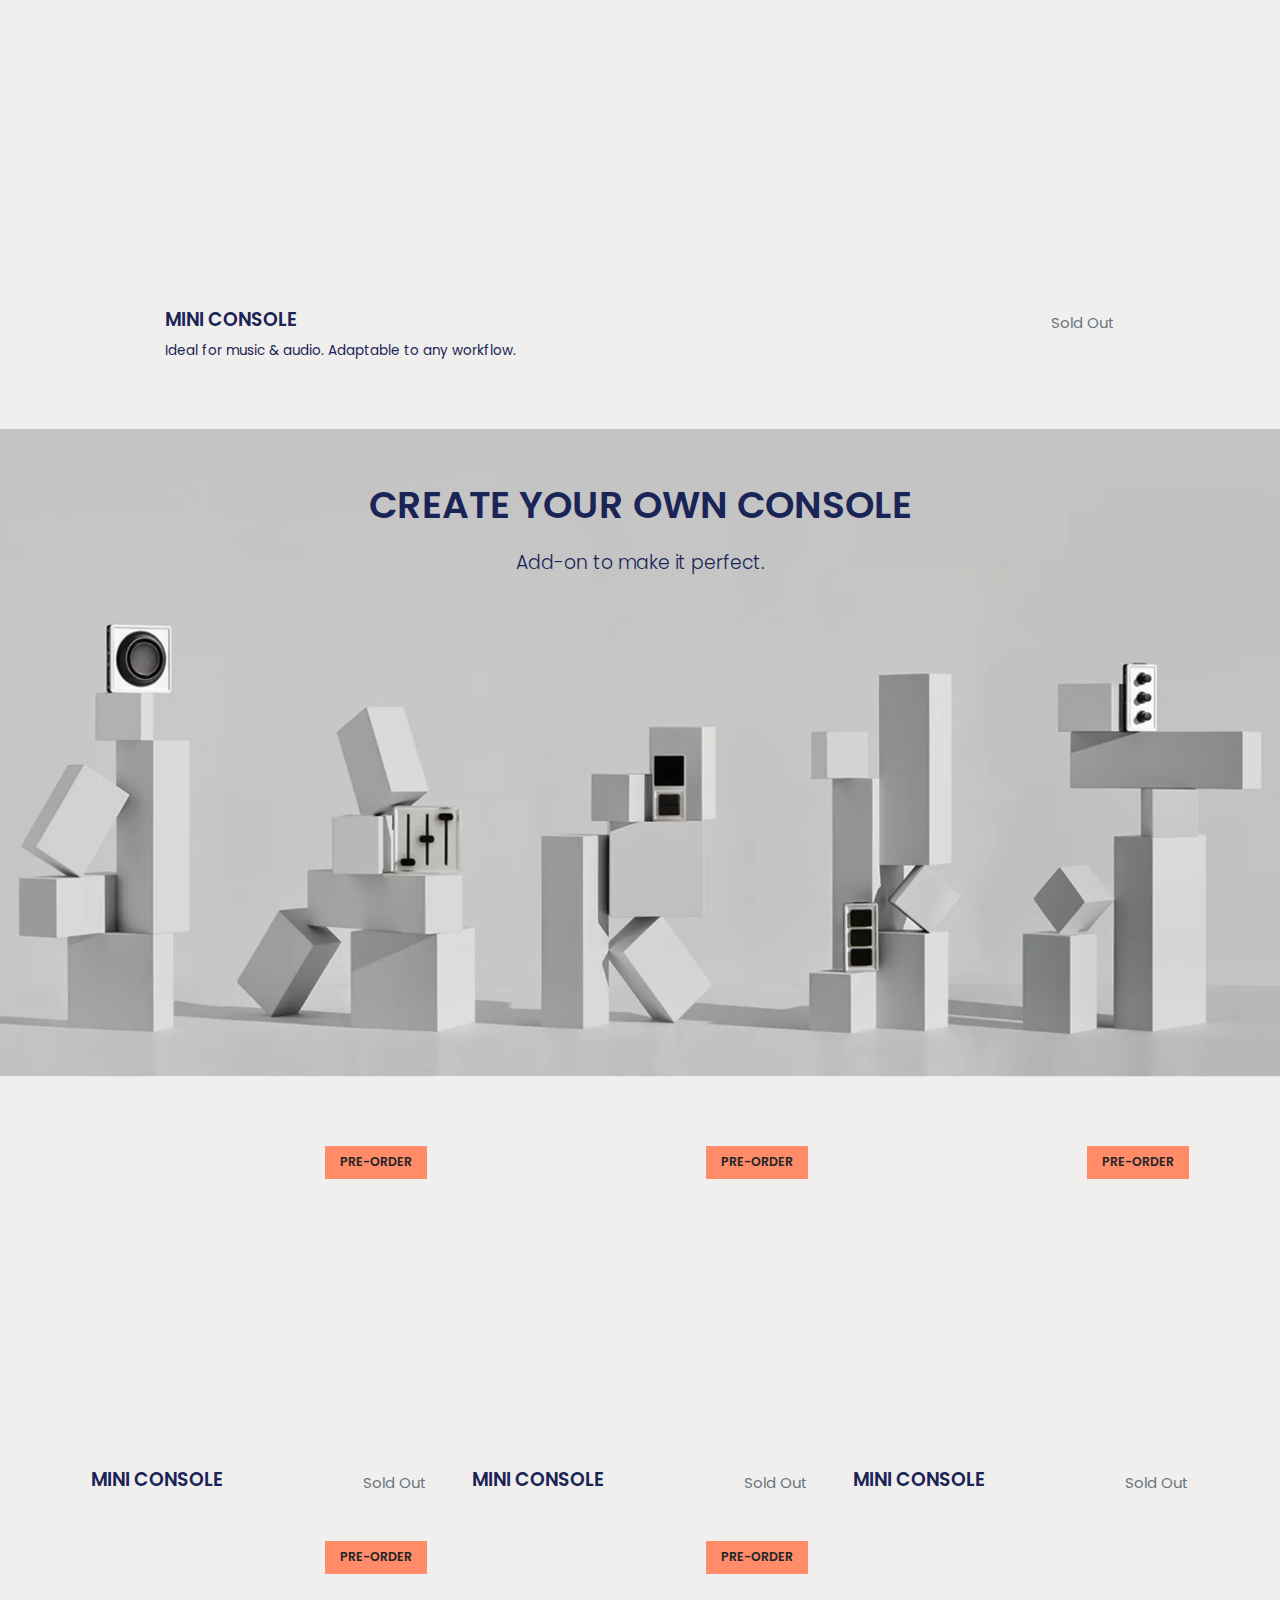
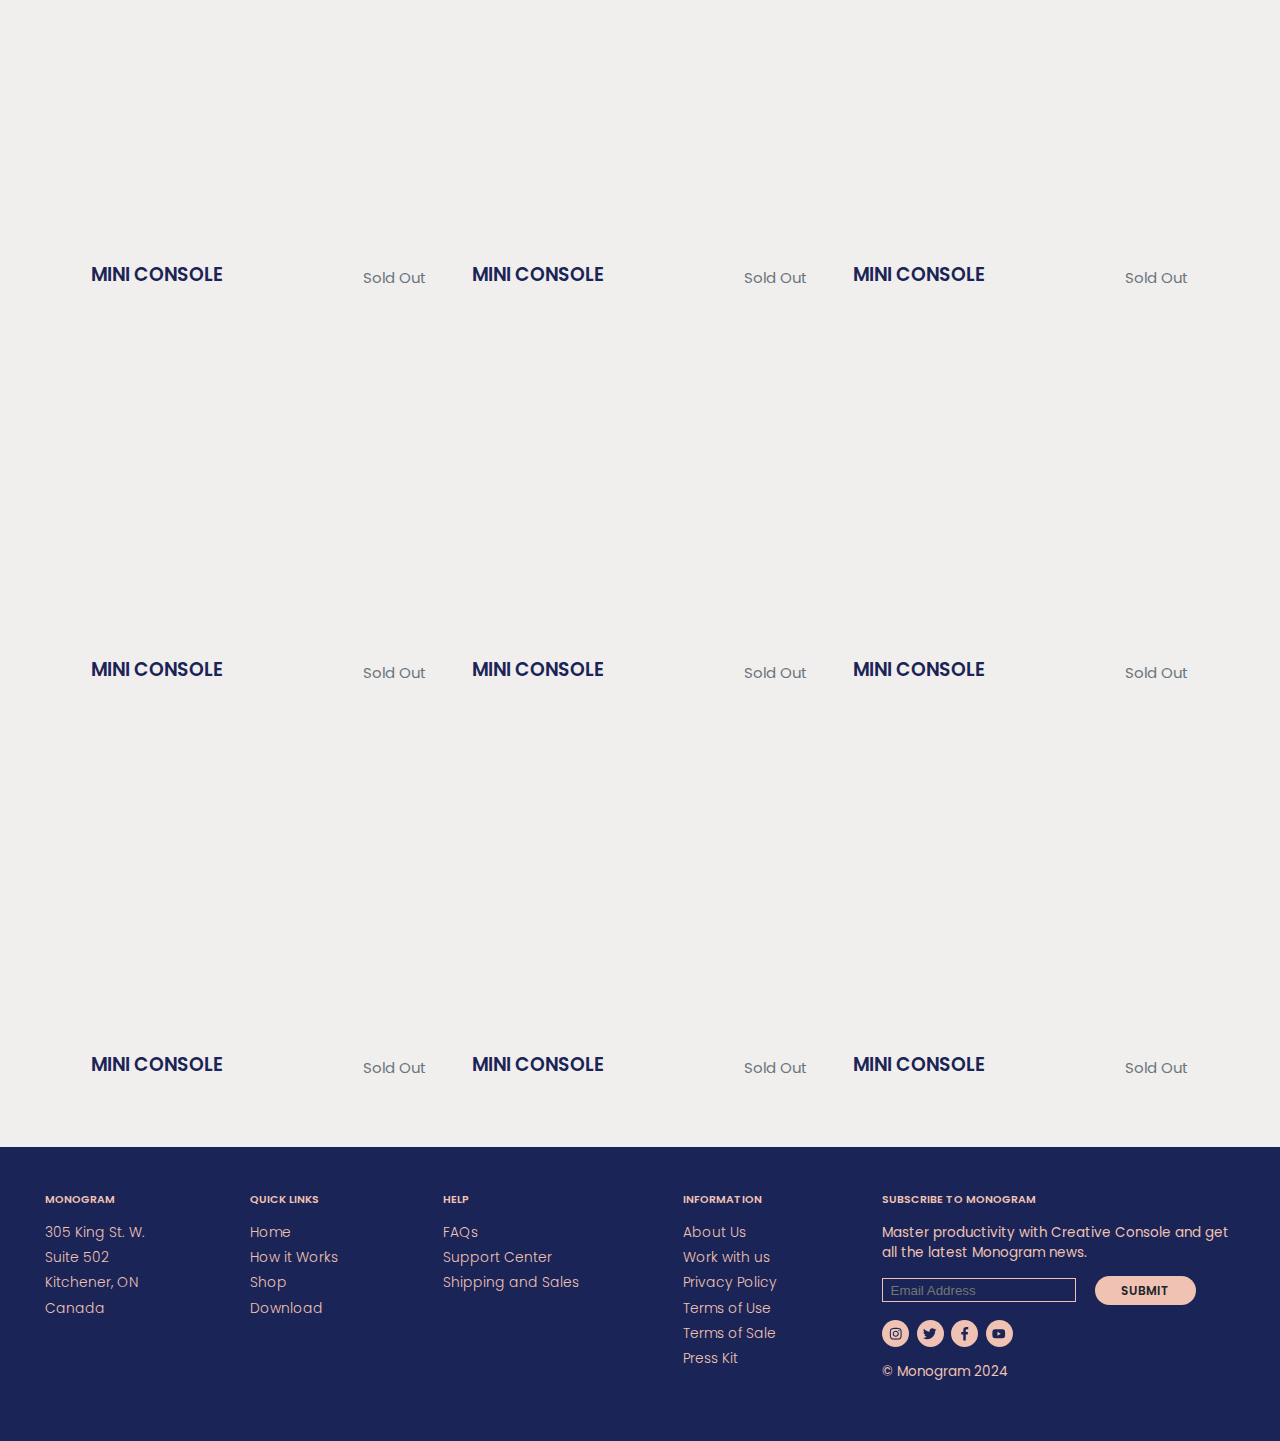
==== commit f384ffb1: "updating products section" ====
--- a/clone/index.html
+++ b/clone/index.html
@@ -113,88 +113,88 @@
             <div class="products">
                 <div class="item">
                     <div style="right: 22.5px;" class="tag-pre-order">PRE-ORDER</div>
-                    <div class="product-img"></div>
-                    <div style="width: 100%; display: flex; align-items: end; justify-content: space-between;">
-                        <h3 class="product-title">MINI CONSOLE</h3>
-                        <p class="product-sold-out">Sold Out</p>
-                    </div>
-                </div>
-                <div class="item">
-                    <div style="right: 22.5px;" class="tag-pre-order">PRE-ORDER</div>
-                    <div class="product-img"></div>
-                    <div style="width: 100%; display: flex; align-items: end; justify-content: space-between;">
-                        <h3 class="product-title">MINI CONSOLE</h3>
-                        <p class="product-sold-out">Sold Out</p>
-                    </div>
-                </div>
-                <div class="item">
-                    <div style="right: 22.5px;" class="tag-pre-order">PRE-ORDER</div>
-                    <div class="product-img"></div>
-                    <div style="width: 100%; display: flex; align-items: end; justify-content: space-between;">
-                        <h3 class="product-title">MINI CONSOLE</h3>
-                        <p class="product-sold-out">Sold Out</p>
-                    </div>
-                </div>
-                <div class="item">
-                    <div style="right: 22.5px;" class="tag-pre-order">PRE-ORDER</div>
-                    <div class="product-img"></div>
-                    <div style="width: 100%; display: flex; align-items: end; justify-content: space-between;">
-                        <h3 class="product-title">MINI CONSOLE</h3>
-                        <p class="product-sold-out">Sold Out</p>
-                    </div>
-                </div>
-                <div class="item">
-                    <div style="right: 22.5px;" class="tag-pre-order">PRE-ORDER</div>
-                    <div class="product-img"></div>
-                    <div style="width: 100%; display: flex; align-items: end; justify-content: space-between;">
-                        <h3 class="product-title">MINI CONSOLE</h3>
-                        <p class="product-sold-out">Sold Out</p>
-                    </div>
-                </div>
-                <div class="item">
-                    <div class="product-img"></div>
-                    <div style="width: 100%; display: flex; align-items: end; justify-content: space-between;">
-                        <h3 class="product-title">MINI CONSOLE</h3>
-                        <p class="product-sold-out">Sold Out</p>
-                    </div>
-                </div>
-                <div class="item">
-                    <div class="product-img"></div>
-                    <div style="width: 100%; display: flex; align-items: end; justify-content: space-between;">
-                        <h3 class="product-title">MINI CONSOLE</h3>
-                        <p class="product-sold-out">Sold Out</p>
-                    </div>
-                </div>
-                <div class="item">
-                    <div class="product-img"></div>
-                    <div style="width: 100%; display: flex; align-items: end; justify-content: space-between;">
-                        <h3 class="product-title">MINI CONSOLE</h3>
-                        <p class="product-sold-out">Sold Out</p>
-                    </div>
-                </div>
-                <div class="item">
-                    <div class="product-img"></div>
-                    <div style="width: 100%; display: flex; align-items: end; justify-content: space-between;">
-                        <h3 class="product-title">MINI CONSOLE</h3>
-                        <p class="product-sold-out">Sold Out</p>
-                    </div>
-                </div>
-                <div class="item">
-                    <div class="product-img"></div>
-                    <div style="width: 100%; display: flex; align-items: end; justify-content: space-between;">
-                        <h3 class="product-title">MINI CONSOLE</h3>
-                        <p class="product-sold-out">Sold Out</p>
-                    </div>
-                </div>
-                <div class="item">
-                    <div class="product-img"></div>
-                    <div style="width: 100%; display: flex; align-items: end; justify-content: space-between;">
-                        <h3 class="product-title">MINI CONSOLE</h3>
-                        <p class="product-sold-out">Sold Out</p>
-                    </div>
-                </div>
-                <div class="item">
-                    <div class="product-img"></div>
+                    <div class="product-img-2"></div>
+                    <div style="width: 100%; display: flex; align-items: end; justify-content: space-between;">
+                        <h3 class="product-title">MINI CONSOLE</h3>
+                        <p class="product-sold-out">Sold Out</p>
+                    </div>
+                </div>
+                <div class="item">
+                    <div style="right: 22.5px;" class="tag-pre-order">PRE-ORDER</div>
+                    <div class="product-img-2"></div>
+                    <div style="width: 100%; display: flex; align-items: end; justify-content: space-between;">
+                        <h3 class="product-title">MINI CONSOLE</h3>
+                        <p class="product-sold-out">Sold Out</p>
+                    </div>
+                </div>
+                <div class="item">
+                    <div style="right: 22.5px;" class="tag-pre-order">PRE-ORDER</div>
+                    <div class="product-img-2"></div>
+                    <div style="width: 100%; display: flex; align-items: end; justify-content: space-between;">
+                        <h3 class="product-title">MINI CONSOLE</h3>
+                        <p class="product-sold-out">Sold Out</p>
+                    </div>
+                </div>
+                <div class="item">
+                    <div style="right: 22.5px;" class="tag-pre-order">PRE-ORDER</div>
+                    <div class="product-img-2"></div>
+                    <div style="width: 100%; display: flex; align-items: end; justify-content: space-between;">
+                        <h3 class="product-title">MINI CONSOLE</h3>
+                        <p class="product-sold-out">Sold Out</p>
+                    </div>
+                </div>
+                <div class="item">
+                    <div style="right: 22.5px;" class="tag-pre-order">PRE-ORDER</div>
+                    <div class="product-img-2"></div>
+                    <div style="width: 100%; display: flex; align-items: end; justify-content: space-between;">
+                        <h3 class="product-title">MINI CONSOLE</h3>
+                        <p class="product-sold-out">Sold Out</p>
+                    </div>
+                </div>
+                <div class="item">
+                    <div class="product-img-2"></div>
+                    <div style="width: 100%; display: flex; align-items: end; justify-content: space-between;">
+                        <h3 class="product-title">MINI CONSOLE</h3>
+                        <p class="product-sold-out">Sold Out</p>
+                    </div>
+                </div>
+                <div class="item">
+                    <div class="product-img-2"></div>
+                    <div style="width: 100%; display: flex; align-items: end; justify-content: space-between;">
+                        <h3 class="product-title">MINI CONSOLE</h3>
+                        <p class="product-sold-out">Sold Out</p>
+                    </div>
+                </div>
+                <div class="item">
+                    <div class="product-img-2"></div>
+                    <div style="width: 100%; display: flex; align-items: end; justify-content: space-between;">
+                        <h3 class="product-title">MINI CONSOLE</h3>
+                        <p class="product-sold-out">Sold Out</p>
+                    </div>
+                </div>
+                <div class="item">
+                    <div class="product-img-2"></div>
+                    <div style="width: 100%; display: flex; align-items: end; justify-content: space-between;">
+                        <h3 class="product-title">MINI CONSOLE</h3>
+                        <p class="product-sold-out">Sold Out</p>
+                    </div>
+                </div>
+                <div class="item">
+                    <div class="product-img-2"></div>
+                    <div style="width: 100%; display: flex; align-items: end; justify-content: space-between;">
+                        <h3 class="product-title">MINI CONSOLE</h3>
+                        <p class="product-sold-out">Sold Out</p>
+                    </div>
+                </div>
+                <div class="item">
+                    <div class="product-img-2"></div>
+                    <div style="width: 100%; display: flex; align-items: end; justify-content: space-between;">
+                        <h3 class="product-title">MINI CONSOLE</h3>
+                        <p class="product-sold-out">Sold Out</p>
+                    </div>
+                </div>
+                <div class="item">
+                    <div class="product-img-2"></div>
                     <div style="width: 100%; display: flex; align-items: end; justify-content: space-between;">
                         <h3 class="product-title">MINI CONSOLE</h3>
                         <p class="product-sold-out">Sold Out</p>
--- a/clone/styles.css
+++ b/clone/styles.css
@@ -127,9 +127,9 @@
 }
 
 .products {
-    width: 965px;
+    width: fit-content;
     display: grid;
-    grid-template-columns: 1fr 1fr;
+    grid-template-columns: 1fr 1fr 1fr;
     
     >div {
         padding: 0 22.5px;
@@ -176,11 +176,26 @@
 
     background-image: url("https://cdn.shopify.com/s/files/1/0974/7950/products/Packaging_MasterClosedBracket1_Monogram_May20204494_1920x1280_crop_center.jpg.webp?v=1623682600");
     background-size: cover;
+    background-position: center;
 }
 
 .product-img:hover {
     cursor: pointer;
     background-image: url("https://cdn.shopify.com/s/files/1/0974/7950/products/Everyday-Bundle-Mocks-horizontal_750x500_crop_center.jpg?v=1668446709");
+}
+
+.product-img-2 {
+    width: 336px;
+    min-height: 336px;
+
+    background-image: url("https://cdn.shopify.com/s/files/1/0974/7950/products/Packaging_DialHeroBracket1_Monogram_May20204539_375e79fb-32f0-447b-b606-3dd0ac8318f6_1920x1280_crop_center.jpg.webp?v=1593651701");
+    background-size: cover;
+    background-position: center;
+}
+
+.product-img-2:hover {
+    cursor: pointer;
+    background-image: url("https://cdn.shopify.com/s/files/1/0974/7950/products/Consoles_DialBracket1_Monogram_May2020_4575_981a6401-f834-4094-9a6e-6cd7d0b374ca_1920x1280_crop_center.jpg.webp?v=1593651701");
 }
 
 .product-title {
